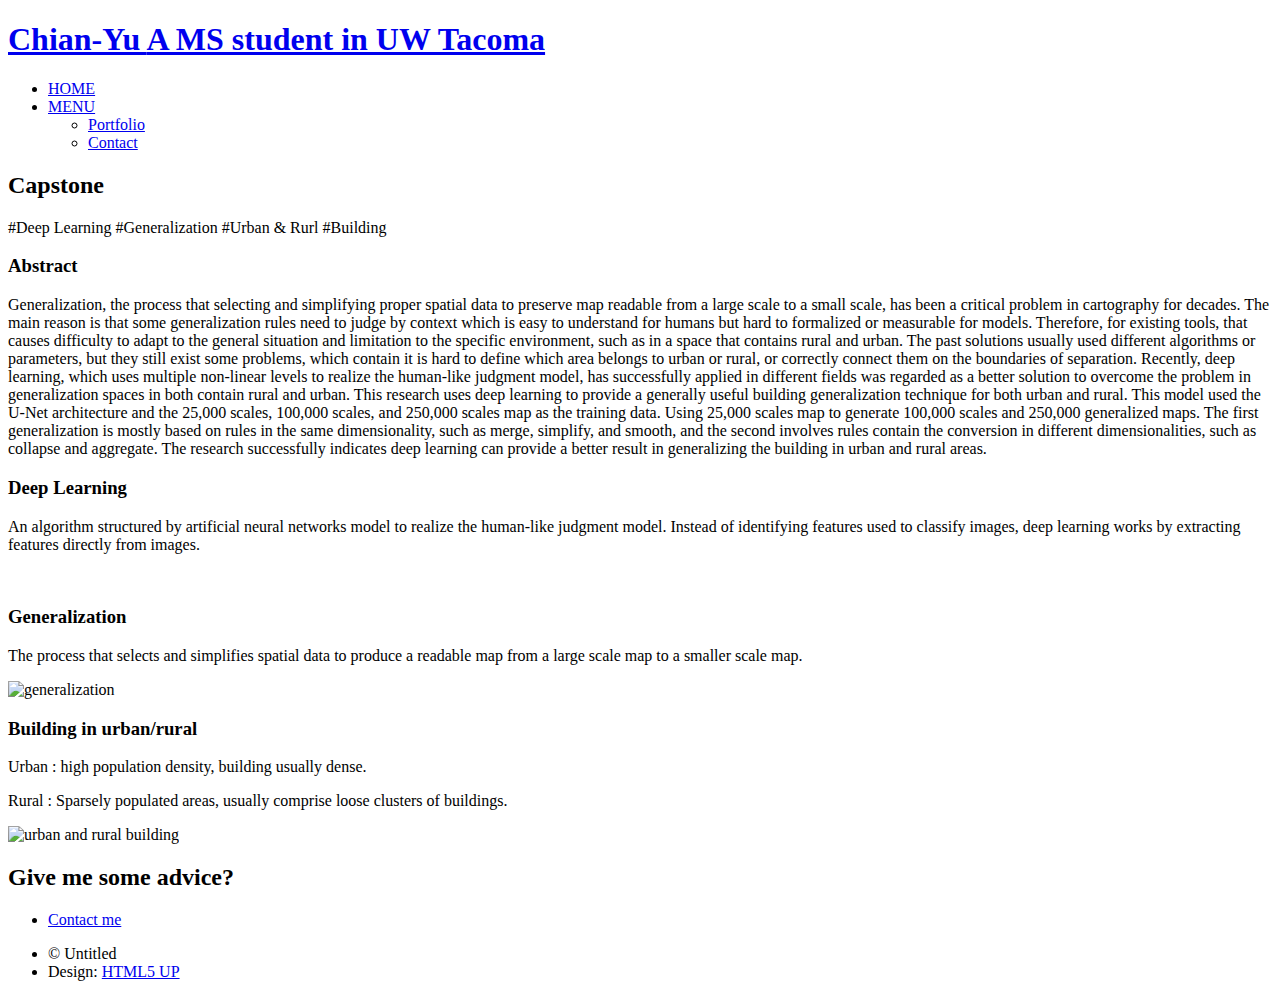
==== capstone.html @ 32a67235 "Add files via upload" ====
<!DOCTYPE HTML>
<!--
	Twenty by HTML5 UP
	html5up.net | @ajlkn
	Free for personal and commercial use under the CCA 3.0 license (html5up.net/license)
-->
<html>
	<head>
		<title>Chian-Yu Portfolio</title>
		<meta charset="utf-8" />
		<meta name="viewport" content="width=device-width, initial-scale=1, user-scalable=no" />
		<link rel="stylesheet" href="assets/css/main.css" />
		<noscript><link rel="stylesheet" href="assets/css/noscript.css" /></noscript>
	</head>
	<body class="index is-preload">
		<div id="page-wrapper">

			<!-- Header -->
			<header id="header">
				<h1 id="logo"><a href="index.html">Chian-Yu <span>A MS student in UW Tacoma</span></a></h1>
				<nav id="nav">
					<ul>
						<li class="current"><a href="index.html">HOME</a></li>
						<li class="submenu">
							<a href="#">MENU</a>
							<ul>
								<li><a href="portfolio.html">Portfolio</a></li>
								<li><a href="contact.html">Contact</a></li>
							</ul>
						</li>
					</ul>
				</nav>
			</header>

			<article id="main">

				<header class="special container">
					<span class="icon solid fa-code-branch"></span>
					<h2><strong>Capstone</strong></h2>
					<p>#Deep Learning #Generalization #Urban & Rurl #Building</p>
				</header>

				<!-- One -->
					<section class="wrapper style4 container">

						<!-- Content -->
							<div class="content">
								<section>
										<h3><strong>Abstract</strong></h3>
									</header>
									<p>Generalization, the process that selecting and simplifying proper spatial data to preserve map readable from a large scale to a small scale, has been a critical problem in cartography for decades. The main reason is that some generalization rules need to judge by context which is easy to understand for humans but hard to formalized or measurable for models. Therefore, for existing tools, that causes difficulty to adapt to the general situation and limitation to the specific environment, such as in a space that contains rural and urban. The past solutions usually used different algorithms or parameters, but they still exist some problems, which contain it is hard to define which area belongs to urban or rural, or correctly connect them on the boundaries of separation. Recently, deep learning, which uses multiple non-linear levels to realize the human-like judgment model, has successfully applied in different fields was regarded as a better solution to overcome the problem in generalization spaces in both contain rural and urban. This research uses deep learning to provide a generally useful building generalization technique for both urban and rural. This model used the U-Net architecture and the 25,000 scales, 100,000 scales, and 250,000 scales map as the training data. Using 25,000 scales map to generate 100,000 scales and 250,000 generalized maps. The first generalization is mostly based on rules in the same dimensionality, such as merge, simplify, and smooth, and the second involves rules contain the conversion in different dimensionalities, such as collapse and aggregate. The research successfully indicates deep learning can provide a better result in generalizing the building in urban and rural areas.</p>
								</section>
							</div>

					</section>

				<!-- Two -->
					<section class="wrapper style1 container special">
						<div class="row">
							<div class="col-4 col-12-narrower">

								<section>
									<header>
										<h3><strong>Deep Learning</strong></h3>
									</header>
									<p>An algorithm structured by artificial neural networks model to realize the human-like judgment model. Instead of identifying features used to classify images, deep learning works by extracting features directly from images.</p>
									<footer>
										<img src="https://upload.wikimedia.org/wikipedia/commons/c/c2/MultiLayerNeuralNetworkBigger_english.png" alt="" width="300px">
									</footer>
								</section>

							</div>
							<div class="col-4 col-12-narrower">

								<section>
									<header>
										<h3><strong>Generalization</strong></h3>
									</header>
									<p>The process that selects and simplifies spatial data to produce a readable map from a large scale map to a smaller scale map.</p>
									<footer>
										<img src="images\Generalization.png" height="200px" alt="generalization">
									</footer>
								</section>

							</div>
							<div class="col-4 col-12-narrower">

								<section>
									<header>
										<h3><strong>Building in urban/rural</strong></h3>
									</header>
									<p>Urban : high population density, building usually dense.</p>
									<p>Rural : Sparsely populated areas, usually comprise loose clusters of buildings.</p>
									<footer>
										<img src="images\building.png" height="150px" alt="urban and rural building">
										</ul>
									</footer>
								</section>

							</div>
						</div>
					</section>

			</article>

				<!-- CTA -->
					<section id="cta">

						<header>
							<h2>Give me some <strong>advice</strong>?</h2>
						</header>
						<footer>
							<ul class="buttons">
								<li><a href="contact.html" class="button">Contact me</a></li>
							</ul>
						</footer>

					</section>

			<!-- Footer -->
				<footer id="footer">

					<ul class="copyright">
						<li>&copy; Untitled</li><li>Design: <a href="http://html5up.net">HTML5 UP</a></li>
					</ul>

				</footer>

		</div>

		<!-- Scripts -->
			<script src="assets/js/jquery.min.js"></script>
			<script src="assets/js/jquery.dropotron.min.js"></script>
			<script src="assets/js/jquery.scrolly.min.js"></script>
			<script src="assets/js/jquery.scrollex.min.js"></script>
			<script src="assets/js/browser.min.js"></script>
			<script src="assets/js/breakpoints.min.js"></script>
			<script src="assets/js/util.js"></script>
			<script src="assets/js/main.js"></script>

	</body>
</html>
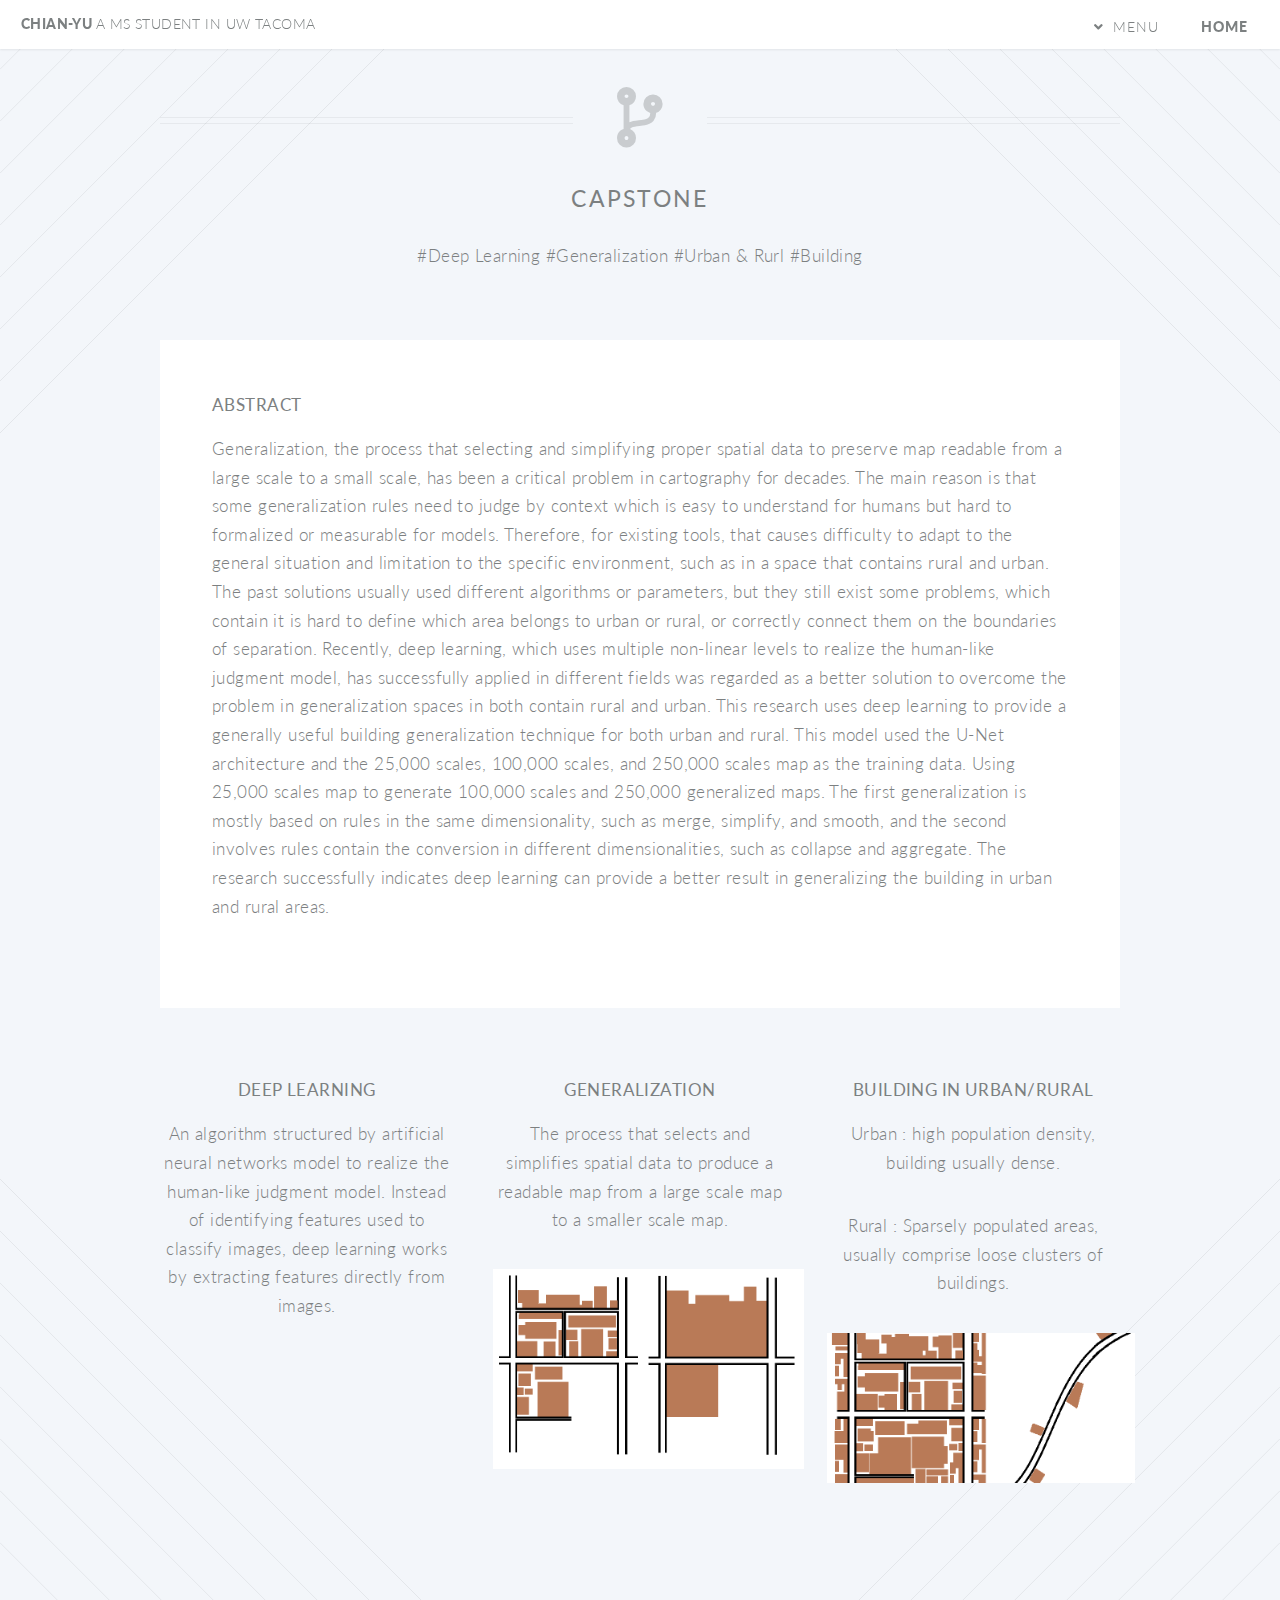
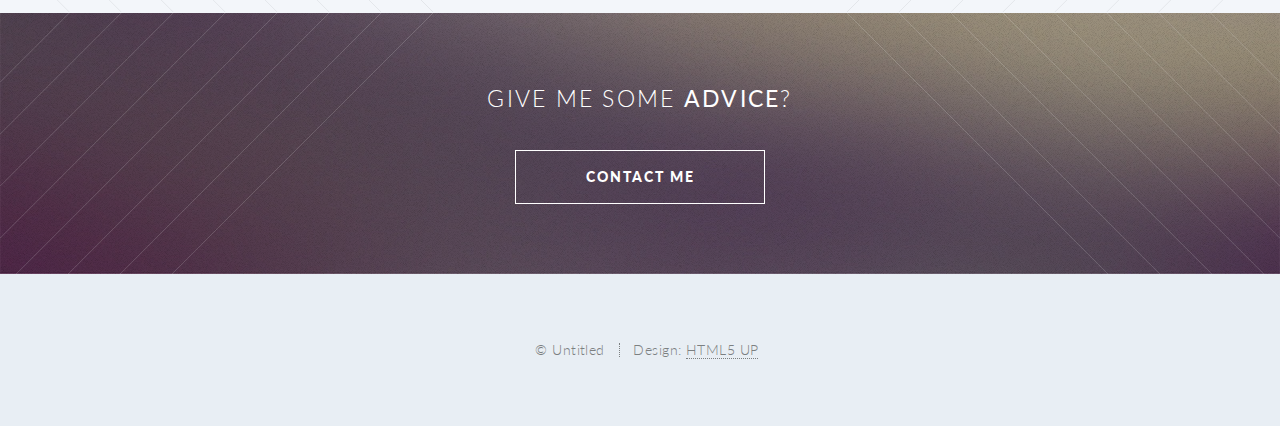
==== commit 6c544812: "UPDATE" ====
--- a/capstone.html
+++ b/capstone.html
@@ -20,7 +20,6 @@
 				<h1 id="logo"><a href="index.html">Chian-Yu <span>A MS student in UW Tacoma</span></a></h1>
 				<nav id="nav">
 					<ul>
-						<li class="current"><a href="index.html">HOME</a></li>
 						<li class="submenu">
 							<a href="#">MENU</a>
 							<ul>
@@ -28,6 +27,7 @@
 								<li><a href="contact.html">Contact</a></li>
 							</ul>
 						</li>
+						<li class="current"><a href="index.html">HOME</a></li>
 					</ul>
 				</nav>
 			</header>
--- a/assets/css/main.css
+++ b/assets/css/main.css
@@ -0,0 +1,3331 @@
+@import url("fontawesome-all.min.css");
+@import url("https://fonts.googleapis.com/css?family=Lato:300,400,900");
+
+/*
+	Twenty by HTML5 UP
+	html5up.net | @ajlkn
+	Free for personal and commercial use under the CCA 3.0 license (html5up.net/license)
+*/
+
+html, body, div, span, applet, object,
+iframe, h1, h2, h3, h4, h5, h6, p, blockquote,
+pre, a, abbr, acronym, address, big, cite,
+code, del, dfn, em, img, ins, kbd, q, s, samp,
+small, strike, strong, sub, sup, tt, var, b,
+u, i, center, dl, dt, dd, ol, ul, li, fieldset,
+form, label, legend, table, caption, tbody,
+tfoot, thead, tr, th, td, article, aside,
+canvas, details, embed, figure, figcaption,
+footer, header, hgroup, menu, nav, output, ruby,
+section, summary, time, mark, audio, video {
+	margin: 0;
+	padding: 0;
+	border: 0;
+	font-size: 100%;
+	font: inherit;
+	vertical-align: baseline;}
+
+article, aside, details, figcaption, figure,
+footer, header, hgroup, menu, nav, section {
+	display: block;}
+
+body {
+	line-height: 1;
+}
+
+ol, ul {
+	list-style: none;
+}
+
+blockquote, q {
+	quotes: none;
+}
+
+	blockquote:before, blockquote:after, q:before, q:after {
+		content: '';
+		content: none;
+	}
+
+table {
+	border-collapse: collapse;
+	border-spacing: 0;
+}
+
+body {
+	-webkit-text-size-adjust: none;
+}
+
+mark {
+	background-color: transparent;
+	color: inherit;
+}
+
+input::-moz-focus-inner {
+	border: 0;
+	padding: 0;
+}
+
+input, select, textarea {
+	-moz-appearance: none;
+	-webkit-appearance: none;
+	-ms-appearance: none;
+	appearance: none;
+}
+
+/* Basic */
+
+	html {
+		box-sizing: border-box;
+	}
+
+	*, *:before, *:after {
+		box-sizing: inherit;
+	}
+
+	body {
+		background: #f3f6fa;
+	}
+
+		body.is-preload *, body.is-preload *:before, body.is-preload *:after {
+			-moz-animation: none !important;
+			-webkit-animation: none !important;
+			-ms-animation: none !important;
+			animation: none !important;
+			-moz-transition: none !important;
+			-webkit-transition: none !important;
+			-ms-transition: none !important;
+			transition: none !important;
+		}
+
+	body, input, select, textarea {
+		color: #7c8081;
+		font-family: 'Lato', sans-serif;
+		font-size: 15pt;
+		font-weight: 300;
+		letter-spacing: 0.025em;
+		line-height: 1.75em;
+	}
+
+	a {
+		-moz-transition: color 0.2s ease-in-out, border-color 0.2s ease-in-out, background-color 0.2s ease-in-out;
+		-webkit-transition: color 0.2s ease-in-out, border-color 0.2s ease-in-out, background-color 0.2s ease-in-out;
+		-ms-transition: color 0.2s ease-in-out, border-color 0.2s ease-in-out, background-color 0.2s ease-in-out;
+		transition: color 0.2s ease-in-out, border-color 0.2s ease-in-out, background-color 0.2s ease-in-out;
+		color: #3fb1a3;
+		text-decoration: none;
+		border-bottom: dotted 1px;
+	}
+
+		a:hover {
+			border-bottom-color: transparent;
+		}
+
+	strong, b {
+		font-weight: 400;
+	}
+
+	p, ul, ol, dl, table, blockquote {
+		margin: 0 0 2em 0;
+	}
+
+	h1, h2, h3, h4, h5, h6 {
+		color: inherit;
+		font-weight: 300;
+		line-height: 1.75em;
+		margin-bottom: 1em;
+		text-transform: uppercase;
+	}
+
+		h1 a, h2 a, h3 a, h4 a, h5 a, h6 a {
+			color: inherit;
+			text-decoration: none;
+			border: 0;
+		}
+
+	h2 {
+		font-size: 1.3em;
+		letter-spacing: 0.1em;
+	}
+
+	h3 {
+		font-size: 1.0em;
+		letter-spacing: 0.025em;
+	}
+
+	sub {
+		font-size: 0.8em;
+		position: relative;
+		top: 0.5em;
+	}
+
+	sup {
+		font-size: 0.8em;
+		position: relative;
+		top: -0.5em;
+	}
+
+	hr {
+		border-top: solid 1px rgba(124, 128, 129, 0.2);
+		border: 0;
+		margin-bottom: 1.5em;
+	}
+
+	blockquote {
+		border-left: solid 0.5em rgba(124, 128, 129, 0.2);
+		font-style: italic;
+		padding: 1em 0 1em 2em;
+	}
+
+/* Container */
+
+	.container {
+		margin: 0 auto;
+		max-width: 100%;
+		width: 1400px;
+	}
+
+		.container.medium {
+			width: 1050px;
+		}
+
+		@media screen and (max-width: 1680px) {
+
+			.container {
+				width: 1200px;
+			}
+
+				.container.medium {
+					width: 900px;
+				}
+
+		}
+
+		@media screen and (max-width: 1280px) {
+
+			.container {
+				width: 960px;
+			}
+
+				.container.medium {
+					width: 735px;
+				}
+
+		}
+
+		@media screen and (max-width: 980px) {
+
+			.container {
+				width: 95%;
+			}
+
+				.container.medium {
+					width: 71.25%;
+				}
+
+		}
+
+		@media screen and (max-width: 840px) {
+
+			.container {
+				width: 95%;
+			}
+
+				.container.medium {
+					width: 95%;
+				}
+
+		}
+
+		@media screen and (max-width: 736px) {
+
+			.container {
+				width: 100%;
+			}
+
+				.container.medium {
+					width: 100%;
+				}
+
+		}
+
+/* Row */
+
+	.row {
+		display: flex;
+		flex-wrap: wrap;
+		box-sizing: border-box;
+		align-items: stretch;
+	}
+
+		.row > * {
+			box-sizing: border-box;
+		}
+
+		.row.gtr-uniform > * > :last-child {
+			margin-bottom: 0;
+		}
+
+		.row.aln-left {
+			justify-content: flex-start;
+		}
+
+		.row.aln-center {
+			justify-content: center;
+		}
+
+		.row.aln-right {
+			justify-content: flex-end;
+		}
+
+		.row.aln-top {
+			align-items: flex-start;
+		}
+
+		.row.aln-middle {
+			align-items: center;
+		}
+
+		.row.aln-bottom {
+			align-items: flex-end;
+		}
+
+		.row > .imp {
+			order: -1;
+		}
+
+		.row > .col-1 {
+			width: 8.33333%;
+		}
+
+		.row > .off-1 {
+			margin-left: 8.33333%;
+		}
+
+		.row > .col-2 {
+			width: 16.66667%;
+		}
+
+		.row > .off-2 {
+			margin-left: 16.66667%;
+		}
+
+		.row > .col-3 {
+			width: 25%;
+		}
+
+		.row > .off-3 {
+			margin-left: 25%;
+		}
+
+		.row > .col-4 {
+			width: 33.33333%;
+		}
+
+		.row > .off-4 {
+			margin-left: 33.33333%;
+		}
+
+		.row > .col-5 {
+			width: 41.66667%;
+		}
+
+		.row > .off-5 {
+			margin-left: 41.66667%;
+		}
+
+		.row > .col-6 {
+			width: 50%;
+		}
+
+		.row > .off-6 {
+			margin-left: 50%;
+		}
+
+		.row > .col-7 {
+			width: 58.33333%;
+		}
+
+		.row > .off-7 {
+			margin-left: 58.33333%;
+		}
+
+		.row > .col-8 {
+			width: 66.66667%;
+		}
+
+		.row > .off-8 {
+			margin-left: 66.66667%;
+		}
+
+		.row > .col-9 {
+			width: 75%;
+		}
+
+		.row > .off-9 {
+			margin-left: 75%;
+		}
+
+		.row > .col-10 {
+			width: 83.33333%;
+		}
+
+		.row > .off-10 {
+			margin-left: 83.33333%;
+		}
+
+		.row > .col-11 {
+			width: 91.66667%;
+		}
+
+		.row > .off-11 {
+			margin-left: 91.66667%;
+		}
+
+		.row > .col-12 {
+			width: 100%;
+		}
+
+		.row > .off-12 {
+			margin-left: 100%;
+		}
+
+		.row.gtr-0 {
+			margin-top: 0px;
+			margin-left: 0px;
+		}
+
+			.row.gtr-0 > * {
+				padding: 0px 0 0 0px;
+			}
+
+			.row.gtr-0.gtr-uniform {
+				margin-top: 0px;
+			}
+
+				.row.gtr-0.gtr-uniform > * {
+					padding-top: 0px;
+				}
+
+		.row.gtr-25 {
+			margin-top: -12.5px;
+			margin-left: -12.5px;
+		}
+
+			.row.gtr-25 > * {
+				padding: 12.5px 0 0 12.5px;
+			}
+
+			.row.gtr-25.gtr-uniform {
+				margin-top: -12.5px;
+			}
+
+				.row.gtr-25.gtr-uniform > * {
+					padding-top: 12.5px;
+				}
+
+		.row.gtr-50 {
+			margin-top: -25px;
+			margin-left: -25px;
+		}
+
+			.row.gtr-50 > * {
+				padding: 25px 0 0 25px;
+			}
+
+			.row.gtr-50.gtr-uniform {
+				margin-top: -25px;
+			}
+
+				.row.gtr-50.gtr-uniform > * {
+					padding-top: 25px;
+				}
+
+		.row {
+			margin-top: -50px;
+			margin-left: -50px;
+		}
+
+			.row > * {
+				padding: 50px 0 0 50px;
+			}
+
+			.row.gtr-uniform {
+				margin-top: -50px;
+			}
+
+				.row.gtr-uniform > * {
+					padding-top: 50px;
+				}
+
+		.row.gtr-150 {
+			margin-top: -75px;
+			margin-left: -75px;
+		}
+
+			.row.gtr-150 > * {
+				padding: 75px 0 0 75px;
+			}
+
+			.row.gtr-150.gtr-uniform {
+				margin-top: -75px;
+			}
+
+				.row.gtr-150.gtr-uniform > * {
+					padding-top: 75px;
+				}
+
+		.row.gtr-200 {
+			margin-top: -100px;
+			margin-left: -100px;
+		}
+
+			.row.gtr-200 > * {
+				padding: 100px 0 0 100px;
+			}
+
+			.row.gtr-200.gtr-uniform {
+				margin-top: -100px;
+			}
+
+				.row.gtr-200.gtr-uniform > * {
+					padding-top: 100px;
+				}
+
+		@media screen and (max-width: 1680px) {
+
+			.row {
+				display: flex;
+				flex-wrap: wrap;
+				box-sizing: border-box;
+				align-items: stretch;
+			}
+
+				.row > * {
+					box-sizing: border-box;
+				}
+
+				.row.gtr-uniform > * > :last-child {
+					margin-bottom: 0;
+				}
+
+				.row.aln-left {
+					justify-content: flex-start;
+				}
+
+				.row.aln-center {
+					justify-content: center;
+				}
+
+				.row.aln-right {
+					justify-content: flex-end;
+				}
+
+				.row.aln-top {
+					align-items: flex-start;
+				}
+
+				.row.aln-middle {
+					align-items: center;
+				}
+
+				.row.aln-bottom {
+					align-items: flex-end;
+				}
+
+				.row > .imp-wide {
+					order: -1;
+				}
+
+				.row > .col-1-wide {
+					width: 8.33333%;
+				}
+
+				.row > .off-1-wide {
+					margin-left: 8.33333%;
+				}
+
+				.row > .col-2-wide {
+					width: 16.66667%;
+				}
+
+				.row > .off-2-wide {
+					margin-left: 16.66667%;
+				}
+
+				.row > .col-3-wide {
+					width: 25%;
+				}
+
+				.row > .off-3-wide {
+					margin-left: 25%;
+				}
+
+				.row > .col-4-wide {
+					width: 33.33333%;
+				}
+
+				.row > .off-4-wide {
+					margin-left: 33.33333%;
+				}
+
+				.row > .col-5-wide {
+					width: 41.66667%;
+				}
+
+				.row > .off-5-wide {
+					margin-left: 41.66667%;
+				}
+
+				.row > .col-6-wide {
+					width: 50%;
+				}
+
+				.row > .off-6-wide {
+					margin-left: 50%;
+				}
+
+				.row > .col-7-wide {
+					width: 58.33333%;
+				}
+
+				.row > .off-7-wide {
+					margin-left: 58.33333%;
+				}
+
+				.row > .col-8-wide {
+					width: 66.66667%;
+				}
+
+				.row > .off-8-wide {
+					margin-left: 66.66667%;
+				}
+
+				.row > .col-9-wide {
+					width: 75%;
+				}
+
+				.row > .off-9-wide {
+					margin-left: 75%;
+				}
+
+				.row > .col-10-wide {
+					width: 83.33333%;
+				}
+
+				.row > .off-10-wide {
+					margin-left: 83.33333%;
+				}
+
+				.row > .col-11-wide {
+					width: 91.66667%;
+				}
+
+				.row > .off-11-wide {
+					margin-left: 91.66667%;
+				}
+
+				.row > .col-12-wide {
+					width: 100%;
+				}
+
+				.row > .off-12-wide {
+					margin-left: 100%;
+				}
+
+				.row.gtr-0 {
+					margin-top: 0px;
+					margin-left: 0px;
+				}
+
+					.row.gtr-0 > * {
+						padding: 0px 0 0 0px;
+					}
+
+					.row.gtr-0.gtr-uniform {
+						margin-top: 0px;
+					}
+
+						.row.gtr-0.gtr-uniform > * {
+							padding-top: 0px;
+						}
+
+				.row.gtr-25 {
+					margin-top: -10px;
+					margin-left: -10px;
+				}
+
+					.row.gtr-25 > * {
+						padding: 10px 0 0 10px;
+					}
+
+					.row.gtr-25.gtr-uniform {
+						margin-top: -10px;
+					}
+
+						.row.gtr-25.gtr-uniform > * {
+							padding-top: 10px;
+						}
+
+				.row.gtr-50 {
+					margin-top: -20px;
+					margin-left: -20px;
+				}
+
+					.row.gtr-50 > * {
+						padding: 20px 0 0 20px;
+					}
+
+					.row.gtr-50.gtr-uniform {
+						margin-top: -20px;
+					}
+
+						.row.gtr-50.gtr-uniform > * {
+							padding-top: 20px;
+						}
+
+				.row {
+					margin-top: -40px;
+					margin-left: -40px;
+				}
+
+					.row > * {
+						padding: 40px 0 0 40px;
+					}
+
+					.row.gtr-uniform {
+						margin-top: -40px;
+					}
+
+						.row.gtr-uniform > * {
+							padding-top: 40px;
+						}
+
+				.row.gtr-150 {
+					margin-top: -60px;
+					margin-left: -60px;
+				}
+
+					.row.gtr-150 > * {
+						padding: 60px 0 0 60px;
+					}
+
+					.row.gtr-150.gtr-uniform {
+						margin-top: -60px;
+					}
+
+						.row.gtr-150.gtr-uniform > * {
+							padding-top: 60px;
+						}
+
+				.row.gtr-200 {
+					margin-top: -80px;
+					margin-left: -80px;
+				}
+
+					.row.gtr-200 > * {
+						padding: 80px 0 0 80px;
+					}
+
+					.row.gtr-200.gtr-uniform {
+						margin-top: -80px;
+					}
+
+						.row.gtr-200.gtr-uniform > * {
+							padding-top: 80px;
+						}
+
+		}
+
+		@media screen and (max-width: 1280px) {
+
+			.row {
+				display: flex;
+				flex-wrap: wrap;
+				box-sizing: border-box;
+				align-items: stretch;
+			}
+
+				.row > * {
+					box-sizing: border-box;
+				}
+
+				.row.gtr-uniform > * > :last-child {
+					margin-bottom: 0;
+				}
+
+				.row.aln-left {
+					justify-content: flex-start;
+				}
+
+				.row.aln-center {
+					justify-content: center;
+				}
+
+				.row.aln-right {
+					justify-content: flex-end;
+				}
+
+				.row.aln-top {
+					align-items: flex-start;
+				}
+
+				.row.aln-middle {
+					align-items: center;
+				}
+
+				.row.aln-bottom {
+					align-items: flex-end;
+				}
+
+				.row > .imp-normal {
+					order: -1;
+				}
+
+				.row > .col-1-normal {
+					width: 8.33333%;
+				}
+
+				.row > .off-1-normal {
+					margin-left: 8.33333%;
+				}
+
+				.row > .col-2-normal {
+					width: 16.66667%;
+				}
+
+				.row > .off-2-normal {
+					margin-left: 16.66667%;
+				}
+
+				.row > .col-3-normal {
+					width: 25%;
+				}
+
+				.row > .off-3-normal {
+					margin-left: 25%;
+				}
+
+				.row > .col-4-normal {
+					width: 33.33333%;
+				}
+
+				.row > .off-4-normal {
+					margin-left: 33.33333%;
+				}
+
+				.row > .col-5-normal {
+					width: 41.66667%;
+				}
+
+				.row > .off-5-normal {
+					margin-left: 41.66667%;
+				}
+
+				.row > .col-6-normal {
+					width: 50%;
+				}
+
+				.row > .off-6-normal {
+					margin-left: 50%;
+				}
+
+				.row > .col-7-normal {
+					width: 58.33333%;
+				}
+
+				.row > .off-7-normal {
+					margin-left: 58.33333%;
+				}
+
+				.row > .col-8-normal {
+					width: 66.66667%;
+				}
+
+				.row > .off-8-normal {
+					margin-left: 66.66667%;
+				}
+
+				.row > .col-9-normal {
+					width: 75%;
+				}
+
+				.row > .off-9-normal {
+					margin-left: 75%;
+				}
+
+				.row > .col-10-normal {
+					width: 83.33333%;
+				}
+
+				.row > .off-10-normal {
+					margin-left: 83.33333%;
+				}
+
+				.row > .col-11-normal {
+					width: 91.66667%;
+				}
+
+				.row > .off-11-normal {
+					margin-left: 91.66667%;
+				}
+
+				.row > .col-12-normal {
+					width: 100%;
+				}
+
+				.row > .off-12-normal {
+					margin-left: 100%;
+				}
+
+				.row.gtr-0 {
+					margin-top: 0px;
+					margin-left: 0px;
+				}
+
+					.row.gtr-0 > * {
+						padding: 0px 0 0 0px;
+					}
+
+					.row.gtr-0.gtr-uniform {
+						margin-top: 0px;
+					}
+
+						.row.gtr-0.gtr-uniform > * {
+							padding-top: 0px;
+						}
+
+				.row.gtr-25 {
+					margin-top: -10px;
+					margin-left: -10px;
+				}
+
+					.row.gtr-25 > * {
+						padding: 10px 0 0 10px;
+					}
+
+					.row.gtr-25.gtr-uniform {
+						margin-top: -10px;
+					}
+
+						.row.gtr-25.gtr-uniform > * {
+							padding-top: 10px;
+						}
+
+				.row.gtr-50 {
+					margin-top: -20px;
+					margin-left: -20px;
+				}
+
+					.row.gtr-50 > * {
+						padding: 20px 0 0 20px;
+					}
+
+					.row.gtr-50.gtr-uniform {
+						margin-top: -20px;
+					}
+
+						.row.gtr-50.gtr-uniform > * {
+							padding-top: 20px;
+						}
+
+				.row {
+					margin-top: -40px;
+					margin-left: -40px;
+				}
+
+					.row > * {
+						padding: 40px 0 0 40px;
+					}
+
+					.row.gtr-uniform {
+						margin-top: -40px;
+					}
+
+						.row.gtr-uniform > * {
+							padding-top: 40px;
+						}
+
+				.row.gtr-150 {
+					margin-top: -60px;
+					margin-left: -60px;
+				}
+
+					.row.gtr-150 > * {
+						padding: 60px 0 0 60px;
+					}
+
+					.row.gtr-150.gtr-uniform {
+						margin-top: -60px;
+					}
+
+						.row.gtr-150.gtr-uniform > * {
+							padding-top: 60px;
+						}
+
+				.row.gtr-200 {
+					margin-top: -80px;
+					margin-left: -80px;
+				}
+
+					.row.gtr-200 > * {
+						padding: 80px 0 0 80px;
+					}
+
+					.row.gtr-200.gtr-uniform {
+						margin-top: -80px;
+					}
+
+						.row.gtr-200.gtr-uniform > * {
+							padding-top: 80px;
+						}
+
+		}
+
+		@media screen and (max-width: 980px) {
+
+			.row {
+				display: flex;
+				flex-wrap: wrap;
+				box-sizing: border-box;
+				align-items: stretch;
+			}
+
+				.row > * {
+					box-sizing: border-box;
+				}
+
+				.row.gtr-uniform > * > :last-child {
+					margin-bottom: 0;
+				}
+
+				.row.aln-left {
+					justify-content: flex-start;
+				}
+
+				.row.aln-center {
+					justify-content: center;
+				}
+
+				.row.aln-right {
+					justify-content: flex-end;
+				}
+
+				.row.aln-top {
+					align-items: flex-start;
+				}
+
+				.row.aln-middle {
+					align-items: center;
+				}
+
+				.row.aln-bottom {
+					align-items: flex-end;
+				}
+
+				.row > .imp-narrow {
+					order: -1;
+				}
+
+				.row > .col-1-narrow {
+					width: 8.33333%;
+				}
+
+				.row > .off-1-narrow {
+					margin-left: 8.33333%;
+				}
+
+				.row > .col-2-narrow {
+					width: 16.66667%;
+				}
+
+				.row > .off-2-narrow {
+					margin-left: 16.66667%;
+				}
+
+				.row > .col-3-narrow {
+					width: 25%;
+				}
+
+				.row > .off-3-narrow {
+					margin-left: 25%;
+				}
+
+				.row > .col-4-narrow {
+					width: 33.33333%;
+				}
+
+				.row > .off-4-narrow {
+					margin-left: 33.33333%;
+				}
+
+				.row > .col-5-narrow {
+					width: 41.66667%;
+				}
+
+				.row > .off-5-narrow {
+					margin-left: 41.66667%;
+				}
+
+				.row > .col-6-narrow {
+					width: 50%;
+				}
+
+				.row > .off-6-narrow {
+					margin-left: 50%;
+				}
+
+				.row > .col-7-narrow {
+					width: 58.33333%;
+				}
+
+				.row > .off-7-narrow {
+					margin-left: 58.33333%;
+				}
+
+				.row > .col-8-narrow {
+					width: 66.66667%;
+				}
+
+				.row > .off-8-narrow {
+					margin-left: 66.66667%;
+				}
+
+				.row > .col-9-narrow {
+					width: 75%;
+				}
+
+				.row > .off-9-narrow {
+					margin-left: 75%;
+				}
+
+				.row > .col-10-narrow {
+					width: 83.33333%;
+				}
+
+				.row > .off-10-narrow {
+					margin-left: 83.33333%;
+				}
+
+				.row > .col-11-narrow {
+					width: 91.66667%;
+				}
+
+				.row > .off-11-narrow {
+					margin-left: 91.66667%;
+				}
+
+				.row > .col-12-narrow {
+					width: 100%;
+				}
+
+				.row > .off-12-narrow {
+					margin-left: 100%;
+				}
+
+				.row.gtr-0 {
+					margin-top: 0px;
+					margin-left: 0px;
+				}
+
+					.row.gtr-0 > * {
+						padding: 0px 0 0 0px;
+					}
+
+					.row.gtr-0.gtr-uniform {
+						margin-top: 0px;
+					}
+
+						.row.gtr-0.gtr-uniform > * {
+							padding-top: 0px;
+						}
+
+				.row.gtr-25 {
+					margin-top: -7.5px;
+					margin-left: -7.5px;
+				}
+
+					.row.gtr-25 > * {
+						padding: 7.5px 0 0 7.5px;
+					}
+
+					.row.gtr-25.gtr-uniform {
+						margin-top: -7.5px;
+					}
+
+						.row.gtr-25.gtr-uniform > * {
+							padding-top: 7.5px;
+						}
+
+				.row.gtr-50 {
+					margin-top: -15px;
+					margin-left: -15px;
+				}
+
+					.row.gtr-50 > * {
+						padding: 15px 0 0 15px;
+					}
+
+					.row.gtr-50.gtr-uniform {
+						margin-top: -15px;
+					}
+
+						.row.gtr-50.gtr-uniform > * {
+							padding-top: 15px;
+						}
+
+				.row {
+					margin-top: -30px;
+					margin-left: -30px;
+				}
+
+					.row > * {
+						padding: 30px 0 0 30px;
+					}
+
+					.row.gtr-uniform {
+						margin-top: -30px;
+					}
+
+						.row.gtr-uniform > * {
+							padding-top: 30px;
+						}
+
+				.row.gtr-150 {
+					margin-top: -45px;
+					margin-left: -45px;
+				}
+
+					.row.gtr-150 > * {
+						padding: 45px 0 0 45px;
+					}
+
+					.row.gtr-150.gtr-uniform {
+						margin-top: -45px;
+					}
+
+						.row.gtr-150.gtr-uniform > * {
+							padding-top: 45px;
+						}
+
+				.row.gtr-200 {
+					margin-top: -60px;
+					margin-left: -60px;
+				}
+
+					.row.gtr-200 > * {
+						padding: 60px 0 0 60px;
+					}
+
+					.row.gtr-200.gtr-uniform {
+						margin-top: -60px;
+					}
+
+						.row.gtr-200.gtr-uniform > * {
+							padding-top: 60px;
+						}
+
+		}
+
+		@media screen and (max-width: 840px) {
+
+			.row {
+				display: flex;
+				flex-wrap: wrap;
+				box-sizing: border-box;
+				align-items: stretch;
+			}
+
+				.row > * {
+					box-sizing: border-box;
+				}
+
+				.row.gtr-uniform > * > :last-child {
+					margin-bottom: 0;
+				}
+
+				.row.aln-left {
+					justify-content: flex-start;
+				}
+
+				.row.aln-center {
+					justify-content: center;
+				}
+
+				.row.aln-right {
+					justify-content: flex-end;
+				}
+
+				.row.aln-top {
+					align-items: flex-start;
+				}
+
+				.row.aln-middle {
+					align-items: center;
+				}
+
+				.row.aln-bottom {
+					align-items: flex-end;
+				}
+
+				.row > .imp-narrower {
+					order: -1;
+				}
+
+				.row > .col-1-narrower {
+					width: 8.33333%;
+				}
+
+				.row > .off-1-narrower {
+					margin-left: 8.33333%;
+				}
+
+				.row > .col-2-narrower {
+					width: 16.66667%;
+				}
+
+				.row > .off-2-narrower {
+					margin-left: 16.66667%;
+				}
+
+				.row > .col-3-narrower {
+					width: 25%;
+				}
+
+				.row > .off-3-narrower {
+					margin-left: 25%;
+				}
+
+				.row > .col-4-narrower {
+					width: 33.33333%;
+				}
+
+				.row > .off-4-narrower {
+					margin-left: 33.33333%;
+				}
+
+				.row > .col-5-narrower {
+					width: 41.66667%;
+				}
+
+				.row > .off-5-narrower {
+					margin-left: 41.66667%;
+				}
+
+				.row > .col-6-narrower {
+					width: 50%;
+				}
+
+				.row > .off-6-narrower {
+					margin-left: 50%;
+				}
+
+				.row > .col-7-narrower {
+					width: 58.33333%;
+				}
+
+				.row > .off-7-narrower {
+					margin-left: 58.33333%;
+				}
+
+				.row > .col-8-narrower {
+					width: 66.66667%;
+				}
+
+				.row > .off-8-narrower {
+					margin-left: 66.66667%;
+				}
+
+				.row > .col-9-narrower {
+					width: 75%;
+				}
+
+				.row > .off-9-narrower {
+					margin-left: 75%;
+				}
+
+				.row > .col-10-narrower {
+					width: 83.33333%;
+				}
+
+				.row > .off-10-narrower {
+					margin-left: 83.33333%;
+				}
+
+				.row > .col-11-narrower {
+					width: 91.66667%;
+				}
+
+				.row > .off-11-narrower {
+					margin-left: 91.66667%;
+				}
+
+				.row > .col-12-narrower {
+					width: 100%;
+				}
+
+				.row > .off-12-narrower {
+					margin-left: 100%;
+				}
+
+				.row.gtr-0 {
+					margin-top: 0px;
+					margin-left: 0px;
+				}
+
+					.row.gtr-0 > * {
+						padding: 0px 0 0 0px;
+					}
+
+					.row.gtr-0.gtr-uniform {
+						margin-top: 0px;
+					}
+
+						.row.gtr-0.gtr-uniform > * {
+							padding-top: 0px;
+						}
+
+				.row.gtr-25 {
+					margin-top: -7.5px;
+					margin-left: -7.5px;
+				}
+
+					.row.gtr-25 > * {
+						padding: 7.5px 0 0 7.5px;
+					}
+
+					.row.gtr-25.gtr-uniform {
+						margin-top: -7.5px;
+					}
+
+						.row.gtr-25.gtr-uniform > * {
+							padding-top: 7.5px;
+						}
+
+				.row.gtr-50 {
+					margin-top: -15px;
+					margin-left: -15px;
+				}
+
+					.row.gtr-50 > * {
+						padding: 15px 0 0 15px;
+					}
+
+					.row.gtr-50.gtr-uniform {
+						margin-top: -15px;
+					}
+
+						.row.gtr-50.gtr-uniform > * {
+							padding-top: 15px;
+						}
+
+				.row {
+					margin-top: -30px;
+					margin-left: -30px;
+				}
+
+					.row > * {
+						padding: 30px 0 0 30px;
+					}
+
+					.row.gtr-uniform {
+						margin-top: -30px;
+					}
+
+						.row.gtr-uniform > * {
+							padding-top: 30px;
+						}
+
+				.row.gtr-150 {
+					margin-top: -45px;
+					margin-left: -45px;
+				}
+
+					.row.gtr-150 > * {
+						padding: 45px 0 0 45px;
+					}
+
+					.row.gtr-150.gtr-uniform {
+						margin-top: -45px;
+					}
+
+						.row.gtr-150.gtr-uniform > * {
+							padding-top: 45px;
+						}
+
+				.row.gtr-200 {
+					margin-top: -60px;
+					margin-left: -60px;
+				}
+
+					.row.gtr-200 > * {
+						padding: 60px 0 0 60px;
+					}
+
+					.row.gtr-200.gtr-uniform {
+						margin-top: -60px;
+					}
+
+						.row.gtr-200.gtr-uniform > * {
+							padding-top: 60px;
+						}
+
+		}
+
+		@media screen and (max-width: 736px) {
+
+			.row {
+				display: flex;
+				flex-wrap: wrap;
+				box-sizing: border-box;
+				align-items: stretch;
+			}
+
+				.row > * {
+					box-sizing: border-box;
+				}
+
+				.row.gtr-uniform > * > :last-child {
+					margin-bottom: 0;
+				}
+
+				.row.aln-left {
+					justify-content: flex-start;
+				}
+
+				.row.aln-center {
+					justify-content: center;
+				}
+
+				.row.aln-right {
+					justify-content: flex-end;
+				}
+
+				.row.aln-top {
+					align-items: flex-start;
+				}
+
+				.row.aln-middle {
+					align-items: center;
+				}
+
+				.row.aln-bottom {
+					align-items: flex-end;
+				}
+
+				.row > .imp-mobile {
+					order: -1;
+				}
+
+				.row > .col-1-mobile {
+					width: 8.33333%;
+				}
+
+				.row > .off-1-mobile {
+					margin-left: 8.33333%;
+				}
+
+				.row > .col-2-mobile {
+					width: 16.66667%;
+				}
+
+				.row > .off-2-mobile {
+					margin-left: 16.66667%;
+				}
+
+				.row > .col-3-mobile {
+					width: 25%;
+				}
+
+				.row > .off-3-mobile {
+					margin-left: 25%;
+				}
+
+				.row > .col-4-mobile {
+					width: 33.33333%;
+				}
+
+				.row > .off-4-mobile {
+					margin-left: 33.33333%;
+				}
+
+				.row > .col-5-mobile {
+					width: 41.66667%;
+				}
+
+				.row > .off-5-mobile {
+					margin-left: 41.66667%;
+				}
+
+				.row > .col-6-mobile {
+					width: 50%;
+				}
+
+				.row > .off-6-mobile {
+					margin-left: 50%;
+				}
+
+				.row > .col-7-mobile {
+					width: 58.33333%;
+				}
+
+				.row > .off-7-mobile {
+					margin-left: 58.33333%;
+				}
+
+				.row > .col-8-mobile {
+					width: 66.66667%;
+				}
+
+				.row > .off-8-mobile {
+					margin-left: 66.66667%;
+				}
+
+				.row > .col-9-mobile {
+					width: 75%;
+				}
+
+				.row > .off-9-mobile {
+					margin-left: 75%;
+				}
+
+				.row > .col-10-mobile {
+					width: 83.33333%;
+				}
+
+				.row > .off-10-mobile {
+					margin-left: 83.33333%;
+				}
+
+				.row > .col-11-mobile {
+					width: 91.66667%;
+				}
+
+				.row > .off-11-mobile {
+					margin-left: 91.66667%;
+				}
+
+				.row > .col-12-mobile {
+					width: 100%;
+				}
+
+				.row > .off-12-mobile {
+					margin-left: 100%;
+				}
+
+				.row.gtr-0 {
+					margin-top: 0px;
+					margin-left: 0px;
+				}
+
+					.row.gtr-0 > * {
+						padding: 0px 0 0 0px;
+					}
+
+					.row.gtr-0.gtr-uniform {
+						margin-top: 0px;
+					}
+
+						.row.gtr-0.gtr-uniform > * {
+							padding-top: 0px;
+						}
+
+				.row.gtr-25 {
+					margin-top: -7.5px;
+					margin-left: -7.5px;
+				}
+
+					.row.gtr-25 > * {
+						padding: 7.5px 0 0 7.5px;
+					}
+
+					.row.gtr-25.gtr-uniform {
+						margin-top: -7.5px;
+					}
+
+						.row.gtr-25.gtr-uniform > * {
+							padding-top: 7.5px;
+						}
+
+				.row.gtr-50 {
+					margin-top: -15px;
+					margin-left: -15px;
+				}
+
+					.row.gtr-50 > * {
+						padding: 15px 0 0 15px;
+					}
+
+					.row.gtr-50.gtr-uniform {
+						margin-top: -15px;
+					}
+
+						.row.gtr-50.gtr-uniform > * {
+							padding-top: 15px;
+						}
+
+				.row {
+					margin-top: -30px;
+					margin-left: -30px;
+				}
+
+					.row > * {
+						padding: 30px 0 0 30px;
+					}
+
+					.row.gtr-uniform {
+						margin-top: -30px;
+					}
+
+						.row.gtr-uniform > * {
+							padding-top: 30px;
+						}
+
+				.row.gtr-150 {
+					margin-top: -45px;
+					margin-left: -45px;
+				}
+
+					.row.gtr-150 > * {
+						padding: 45px 0 0 45px;
+					}
+
+					.row.gtr-150.gtr-uniform {
+						margin-top: -45px;
+					}
+
+						.row.gtr-150.gtr-uniform > * {
+							padding-top: 45px;
+						}
+
+				.row.gtr-200 {
+					margin-top: -60px;
+					margin-left: -60px;
+				}
+
+					.row.gtr-200 > * {
+						padding: 60px 0 0 60px;
+					}
+
+					.row.gtr-200.gtr-uniform {
+						margin-top: -60px;
+					}
+
+						.row.gtr-200.gtr-uniform > * {
+							padding-top: 60px;
+						}
+
+		}
+
+/* Section/Article */
+
+	section.special, article.special {
+		text-align: center;
+	}
+
+	header.major {
+		padding-bottom: 2em;
+	}
+
+	header.special {
+		margin-bottom: 5em;
+		padding-top: 7em;
+		position: relative;
+		text-align: center;
+	}
+
+		header.special:before, header.special:after {
+			border-bottom: solid 1.5px;
+			border-top: solid 1.5px;
+			content: '';
+			height: 7px;
+			opacity: 0.1;
+			position: absolute;
+			top: 1.75em;
+			width: 43%;
+		}
+
+		header.special:before {
+			left: 0;
+		}
+
+		header.special:after {
+			right: 0;
+		}
+
+		header.special h2 {
+			margin-bottom: 0;
+		}
+
+		header.special h2 + p {
+			margin-bottom: 0;
+			padding-top: 1.5em;
+		}
+
+		header.special .icon {
+			cursor: default;
+			height: 7em;
+			left: 0;
+			position: absolute;
+			text-align: center;
+			top: 1em;
+			width: 100%;
+		}
+
+			header.special .icon:before {
+				font-size: 3.5em;
+				opacity: 0.35;
+			}
+
+	footer > :last-child {
+		margin-bottom: 0;
+	}
+
+	footer.major {
+		padding-top: 3em;
+	}
+
+/* Form */
+
+	input[type="text"],
+	input[type="password"],
+	input[type="email"],
+	textarea {
+		-moz-transition: background-color 0.2s ease-in-out, border-color 0.2s ease-in-out;
+		-webkit-transition: background-color 0.2s ease-in-out, border-color 0.2s ease-in-out;
+		-ms-transition: background-color 0.2s ease-in-out, border-color 0.2s ease-in-out;
+		transition: background-color 0.2s ease-in-out, border-color 0.2s ease-in-out;
+		-moz-appearance: none;
+		-webkit-appearance: none;
+		-ms-appearance: none;
+		appearance: none;
+		background: none;
+		border: solid 1px rgba(124, 128, 129, 0.2);
+		border-radius: 0;
+		color: inherit;
+		display: block;
+		padding: 0.75em;
+		text-decoration: none;
+		width: 100%;
+		outline: 0;
+	}
+
+		input[type="text"]:focus,
+		input[type="password"]:focus,
+		input[type="email"]:focus,
+		textarea:focus {
+			border-color: #83d3c9;
+		}
+
+	input[type="text"],
+	input[type="password"],
+	input[type="email"] {
+		line-height: 1em;
+	}
+
+	::-webkit-input-placeholder {
+		color: inherit;
+		opacity: 0.5;
+		position: relative;
+		top: 3px;
+	}
+
+	:-moz-placeholder {
+		color: inherit;
+		opacity: 0.5;
+	}
+
+	::-moz-placeholder {
+		color: inherit;
+		opacity: 0.5;
+	}
+
+	:-ms-input-placeholder {
+		color: inherit;
+		opacity: 0.5;
+	}
+
+/* Image */
+
+	.image {
+		border: 0;
+		position: relative;
+	}
+
+		.image:before {
+			background: url("images/overlay.png");
+			content: '';
+			height: 100%;
+			left: 0;
+			position: absolute;
+			top: 0;
+			width: 100%;
+		}
+
+		.image.fit {
+			display: block;
+		}
+
+			.image.fit img {
+				display: block;
+				width: 100%;
+			}
+
+		.image.featured {
+			display: block;
+			margin: 0 0 2em 0;
+		}
+
+			.image.featured img {
+				display: block;
+				width: 100%;
+			}
+
+/* Icon */
+
+	.icon {
+		text-decoration: none;
+		position: relative;
+	}
+
+		.icon:before {
+			-moz-osx-font-smoothing: grayscale;
+			-webkit-font-smoothing: antialiased;
+			display: inline-block;
+			font-style: normal;
+			font-variant: normal;
+			text-rendering: auto;
+			line-height: 1;
+			text-transform: none !important;
+			font-family: 'Font Awesome 5 Free';
+			font-weight: 400;
+		}
+
+		.icon.solid:before {
+			font-weight: 900;
+		}
+
+		.icon:before {
+			line-height: inherit;
+		}
+
+		.icon.brands:before {
+			font-family: 'Font Awesome 5 Brands';
+		}
+
+		.icon.circle {
+			-moz-transition: all 0.2s ease-in-out;
+			-webkit-transition: all 0.2s ease-in-out;
+			-ms-transition: all 0.2s ease-in-out;
+			transition: all 0.2s ease-in-out;
+			border: 0;
+			border-radius: 100%;
+			display: inline-block;
+			font-size: 1.25em;
+			height: 2.25em;
+			left: 0;
+			line-height: 2.25em;
+			text-align: center;
+			text-decoration: none;
+			top: 0;
+			width: 2.25em;
+		}
+
+			.icon.circle:hover {
+				top: -0.2em;
+			}
+
+			.icon.circle.fa-twitter {
+				background: #70aecd;
+				color: #fff;
+			}
+
+				.icon.circle.fa-twitter:hover {
+					background: #7fb7d2;
+				}
+
+			.icon.circle.fa-facebook-f {
+				background: #7490c3;
+				color: #fff;
+			}
+
+				.icon.circle.fa-facebook-f:hover {
+					background: #829bc9;
+				}
+
+			.icon.circle.fa-google-plus-g {
+				background: #db6b67;
+				color: #fff;
+			}
+
+				.icon.circle.fa-google-plus-g:hover {
+					background: #df7b77;
+				}
+
+			.icon.circle.fa-github {
+				background: #dcad8b;
+				color: #fff;
+			}
+
+				.icon.circle.fa-github:hover {
+					background: #e1b89b;
+				}
+
+			.icon.circle.fa-envelope {
+				background: #da83ae;
+				color: #fff;
+			}
+
+				.icon.circle.fa-envelope:hover {
+					background: #df93b8;
+				}
+
+		.icon.featured {
+			cursor: default;
+			display: block;
+			margin: 0 0 1.5em 0;
+			opacity: 0.35;
+			text-align: center;
+		}
+
+			.icon.featured:before {
+				font-size: 5em;
+				line-height: 1em;
+			}
+
+		.icon > .label {
+			display: none;
+		}
+
+/* List */
+
+	ol {
+		list-style: decimal;
+		padding-left: 1.25em;
+	}
+
+		ol li {
+			padding-left: 0.25em;
+		}
+
+	ul {
+		list-style: disc;
+		padding-left: 1em;
+	}
+
+		ul li {
+			padding-left: 0.5em;
+		}
+
+/* Icons */
+
+	ul.icons {
+		list-style: none;
+		padding-left: 0;
+		cursor: default;
+	}
+
+		ul.icons li {
+			display: inline-block;
+			line-height: 1em;
+			padding-left: 0.5em;
+		}
+
+			ul.icons li:first-child {
+				padding-left: 0;
+			}
+
+/* Featured Icons */
+
+	ul.featured-icons {
+		cursor: default;
+		margin: -0.75em 0 0 0;
+		overflow: hidden;
+		position: relative;
+		list-style: none;
+		padding-left: 0;
+	}
+
+		ul.featured-icons li {
+			display: block;
+			float: left;
+			text-align: center;
+			padding-left: 5px;
+			margin-bottom: 1em;
+		}
+
+/* Buttons */
+
+	ul.buttons {
+		cursor: default;
+		list-style: none;
+		padding-left: 0;
+	}
+
+		ul.buttons:last-child {
+			margin-bottom: 0;
+		}
+
+		ul.buttons li {
+			display: inline-block;
+			padding: 0 0 0 1.5em;
+		}
+
+			ul.buttons li:first-child {
+				padding: 0;
+			}
+
+		ul.buttons.stacked li {
+			display: block;
+			padding: 1.5em 0 0 0;
+		}
+
+			ul.buttons.stacked li:first-child {
+				padding: 0;
+			}
+
+/* Table */
+
+	table {
+		width: 100%;
+	}
+
+		table.default {
+			width: 100%;
+		}
+
+			table.default tbody tr {
+				border-bottom: solid 1px rgba(124, 128, 129, 0.2);
+			}
+
+			table.default td {
+				padding: 0.5em 1em 0.5em 1em;
+			}
+
+			table.default th {
+				font-weight: 400;
+				padding: 0.5em 1em 0.5em 1em;
+				text-align: left;
+			}
+
+			table.default thead {
+				background: #7c8081;
+				color: #fff;
+			}
+
+/* Button */
+
+	input[type="button"],
+	input[type="submit"],
+	input[type="reset"],
+	button,
+	.button {
+		-moz-appearance: none;
+		-webkit-appearance: none;
+		-ms-appearance: none;
+		appearance: none;
+		-moz-transition: color 0.2s ease-in-out, border-color 0.2s ease-in-out, background-color 0.2s ease-in-out;
+		-webkit-transition: color 0.2s ease-in-out, border-color 0.2s ease-in-out, background-color 0.2s ease-in-out;
+		-ms-transition: color 0.2s ease-in-out, border-color 0.2s ease-in-out, background-color 0.2s ease-in-out;
+		transition: color 0.2s ease-in-out, border-color 0.2s ease-in-out, background-color 0.2s ease-in-out;
+		background: none;
+		border: solid 1px;
+		border-radius: 0;
+		color: inherit;
+		cursor: pointer;
+		display: inline-block;
+		font-size: 0.8em;
+		font-weight: 900;
+		letter-spacing: 2px;
+		min-width: 18em;
+		padding: 0 0.75em;
+		line-height: 3.75em;
+		text-align: center;
+		text-decoration: none;
+		text-transform: uppercase;
+	}
+
+		input[type="button"]:hover,
+		input[type="submit"]:hover,
+		input[type="reset"]:hover,
+		button:hover,
+		.button:hover {
+			background: rgba(188, 202, 206, 0.15);
+			border-color: inherit;
+		}
+
+		input[type="button"].primary,
+		input[type="submit"].primary,
+		input[type="reset"].primary,
+		button.primary,
+		.button.primary {
+			background: #83d3c9;
+			border-color: #83d3c9;
+			color: #fff !important;
+		}
+
+			input[type="button"].primary:hover,
+			input[type="submit"].primary:hover,
+			input[type="reset"].primary:hover,
+			button.primary:hover,
+			.button.primary:hover {
+				background: #96dad1 !important;
+				border-color: #96dad1 !important;
+			}
+
+		input[type="button"].fit,
+		input[type="submit"].fit,
+		input[type="reset"].fit,
+		button.fit,
+		.button.fit {
+			width: 100%;
+		}
+
+		input[type="button"].small,
+		input[type="submit"].small,
+		input[type="reset"].small,
+		button.small,
+		.button.small {
+			font-size: 0.7em;
+			min-width: 14em;
+			padding: 0.5em 0;
+		}
+
+/* Wrapper */
+
+	.wrapper {
+		margin-bottom: 5em;
+		padding: 5em;
+	}
+
+		.wrapper.style1 {
+			padding: 0;
+		}
+
+		.wrapper.style2 {
+			background-color: #83d3c9;
+			background-image: url("images/light-bl.svg"), url("images/light-br.svg");
+			background-position: bottom left, bottom right;
+			background-repeat: no-repeat, no-repeat;
+			background-size: 25em, 25em;
+			color: #fff;
+		}
+
+			.wrapper.style2 input[type="button"]:hover,
+			.wrapper.style2 input[type="submit"]:hover,
+			.wrapper.style2 input[type="reset"]:hover,
+			.wrapper.style2 button:hover,
+			.wrapper.style2 .button:hover {
+				background: rgba(255, 255, 255, 0.15) !important;
+			}
+
+			.wrapper.style2 input[type="button"].primary,
+			.wrapper.style2 input[type="submit"].primary,
+			.wrapper.style2 input[type="reset"].primary,
+			.wrapper.style2 button.primary,
+			.wrapper.style2 .button.primary {
+				background: #fff;
+				border-color: #fff;
+				color: #83d3c9 !important;
+			}
+
+				.wrapper.style2 input[type="button"].primary:hover,
+				.wrapper.style2 input[type="submit"].primary:hover,
+				.wrapper.style2 input[type="reset"].primary:hover,
+				.wrapper.style2 button.primary:hover,
+				.wrapper.style2 .button.primary:hover {
+					border-color: inherit !important;
+					color: #fff !important;
+				}
+
+		.wrapper.style3 {
+			background: #fff;
+			color: inherit;
+		}
+
+		.wrapper.style4 {
+			background: #fff;
+			color: inherit;
+			padding: 4em;
+		}
+
+/* Header */
+
+	@-moz-keyframes reveal-header {
+		0% {
+			top: -5em;
+		}
+
+		100% {
+			top: 0;
+		}
+	}
+
+	@-webkit-keyframes reveal-header {
+		0% {
+			top: -5em;
+		}
+
+		100% {
+			top: 0;
+		}
+	}
+
+	@-ms-keyframes reveal-header {
+		0% {
+			top: -5em;
+		}
+
+		100% {
+			top: 0;
+		}
+	}
+
+	@keyframes reveal-header {
+		0% {
+			top: -5em;
+		}
+
+		100% {
+			top: 0;
+		}
+	}
+
+	#header {
+		background: #fff;
+		box-shadow: 0 1px 2px 0 rgba(0, 0, 0, 0.075);
+		color: inherit;
+		cursor: default;
+		font-size: 0.8em;
+		left: 0;
+		padding: 1em 1.5em;
+		position: fixed;
+		top: 0;
+		width: 100%;
+		z-index: 10000;
+	}
+
+		#header h1 {
+			font-weight: 900;
+			margin: 0;
+		}
+
+			#header h1 span {
+				font-weight: 300;
+			}
+
+		#header nav {
+			letter-spacing: 0.075em;
+			position: absolute;
+			right: 1.5em;
+			text-transform: uppercase;
+			top: 0.75em;
+		}
+
+			#header nav ul {
+				list-style: none;
+				padding-left: 0;
+			}
+
+				#header nav ul li {
+					display: inline-block;
+					margin-left: 1.5em;
+					padding-left: 0;
+				}
+
+					#header nav ul li > ul {
+						display: none;
+					}
+
+					#header nav ul li a {
+						border: solid 1px transparent;
+						color: inherit;
+						display: inline-block;
+						line-height: 1em;
+						padding: 0.6em 0.75em;
+						text-decoration: none;
+					}
+
+					#header nav ul li input[type="button"],
+					#header nav ul li input[type="submit"],
+					#header nav ul li input[type="reset"],
+					#header nav ul li button,
+					#header nav ul li .button {
+						font-size: 1em;
+						min-width: 0;
+						width: auto;
+					}
+
+					#header nav ul li.submenu > a {
+						text-decoration: none;
+					}
+
+						#header nav ul li.submenu > a:before {
+							-moz-osx-font-smoothing: grayscale;
+							-webkit-font-smoothing: antialiased;
+							display: inline-block;
+							font-style: normal;
+							font-variant: normal;
+							text-rendering: auto;
+							line-height: 1;
+							text-transform: none !important;
+							font-family: 'Font Awesome 5 Free';
+							font-weight: 900;
+						}
+
+						#header nav ul li.submenu > a:before {
+							content: '\f107';
+							margin-right: 0.65em;
+						}
+
+					#header nav ul li.active > a, #header nav ul li:hover > a {
+						-moz-transition: all 0.2s ease-in-out;
+						-webkit-transition: all 0.2s ease-in-out;
+						-ms-transition: all 0.2s ease-in-out;
+						transition: all 0.2s ease-in-out;
+						background: rgba(188, 202, 206, 0.15);
+					}
+
+					#header nav ul li.current > a {
+						font-weight: 900;
+					}
+
+		#header.reveal {
+			-moz-animation: reveal-header 0.5s;
+			-webkit-animation: reveal-header 0.5s;
+			-ms-animation: reveal-header 0.5s;
+			animation: reveal-header 0.5s;
+		}
+
+		#header.alt {
+			-moz-animation: none;
+			-webkit-animation: none;
+			-ms-animation: none;
+			animation: none;
+			background: transparent;
+			box-shadow: none;
+			color: #fff;
+			padding: 2em 2.5em;
+			position: absolute;
+		}
+
+			#header.alt nav {
+				right: 2.5em;
+				top: 1.75em;
+			}
+
+				#header.alt nav ul li.active > a, #header.alt nav ul li:hover > a {
+					border: solid 1px;
+				}
+
+/* Dropotron */
+
+	.dropotron {
+		list-style: none;
+		padding-left: 0;
+		background: #fff;
+		box-shadow: 0 1px 2px 0 rgba(0, 0, 0, 0.075);
+		line-height: 2.25em;
+		min-width: 13em;
+		padding: 1em 0;
+		text-transform: uppercase;
+		margin-top: calc(-1em + 1px);
+	}
+
+		.dropotron.level-0 {
+			font-size: 0.7em;
+			font-weight: 400;
+			margin-top: 1.5em;
+		}
+
+			.dropotron.level-0:before {
+				border-bottom: solid 0.5em #fff;
+				border-left: solid 0.5em transparent;
+				border-right: solid 0.5em transparent;
+				content: '';
+				left: 0.75em;
+				position: absolute;
+				top: -0.45em;
+			}
+
+		.dropotron > li {
+			border-top: solid 1px rgba(124, 128, 129, 0.2);
+			padding-left: 0;
+		}
+
+			.dropotron > li > a {
+				-moz-transition: none;
+				-webkit-transition: none;
+				-ms-transition: none;
+				transition: none;
+				color: inherit;
+				text-decoration: none;
+				padding: 0 1em;
+				border: 0;
+			}
+
+			.dropotron > li:hover > a {
+				background: #83d3c9;
+				color: #fff;
+			}
+
+			.dropotron > li:first-child {
+				border-top: 0;
+			}
+
+/* Banner */
+
+	@-moz-keyframes reveal-banner {
+		0% {
+			opacity: 0;
+		}
+
+		100% {
+			opacity: 1;
+		}
+	}
+
+	@-webkit-keyframes reveal-banner {
+		0% {
+			opacity: 0;
+		}
+
+		100% {
+			opacity: 1;
+		}
+	}
+
+	@-ms-keyframes reveal-banner {
+		0% {
+			opacity: 0;
+		}
+
+		100% {
+			opacity: 1;
+		}
+	}
+
+	@keyframes reveal-banner {
+		0% {
+			opacity: 0;
+		}
+
+		100% {
+			opacity: 1;
+		}
+	}
+
+	#banner {
+		background-attachment: scroll, scroll, scroll, fixed;
+		background-color: #645862;
+		background-image: url("images/light-bl.svg"), url("images/light-br.svg"), url("images/overlay.png"), url("../../images/banner.jpg");
+		background-position: bottom left, bottom right, top left, top center;
+		background-repeat: no-repeat, no-repeat, repeat, no-repeat;
+		background-size: 20em, 20em, auto, cover;
+		color: #fff;
+		cursor: default;
+		padding: 5em 0;
+		text-align: center;
+	}
+
+		#banner .inner {
+			-moz-animation: reveal-banner 1s 0.25s ease-in-out;
+			-webkit-animation: reveal-banner 1s 0.25s ease-in-out;
+			-ms-animation: reveal-banner 1s 0.25s ease-in-out;
+			animation: reveal-banner 1s 0.25s ease-in-out;
+			-moz-animation-fill-mode: forwards;
+			-webkit-animation-fill-mode: forwards;
+			-ms-animation-fill-mode: forwards;
+			animation-fill-mode: forwards;
+			background: rgba(52, 27, 43, 0.5);
+			color: #fff;
+			display: inline-block;
+			opacity: 0;
+			padding: 3em;
+			text-align: center;
+		}
+
+			#banner .inner header {
+				display: inline-block;
+				border-bottom: solid 2px;
+				border-top: solid 2px;
+				margin: 0 0 2em 0;
+				padding: 3px 0 3px 0;
+			}
+
+				#banner .inner header h2 {
+					border-bottom: solid 2px;
+					border-top: solid 2px;
+					font-size: 2.5em;
+					font-weight: 900;
+					letter-spacing: 0.2em;
+					margin: 0;
+					padding-left: 0.05em;
+					position: relative;
+					text-transform: uppercase;
+				}
+
+			#banner .inner p {
+				letter-spacing: 0.1em;
+				margin: 0;
+				text-transform: uppercase;
+			}
+
+				#banner .inner p a {
+					color: inherit;
+					font-weight: 400;
+					text-decoration: none;
+				}
+
+			#banner .inner footer {
+				margin: 2em 0 0 0;
+			}
+
+/* Main */
+
+	#main {
+		background-image: url("images/dark-tl.svg"), url("images/dark-tr.svg"), url("images/dark-bl.svg"), url("images/dark-br.svg");
+		background-position: top left, top right, bottom left, bottom right;
+		background-repeat: no-repeat;
+		background-size: 25em;
+		padding: 7em 0;
+	}
+
+		#main > :last-child {
+			margin-bottom: 0;
+		}
+
+		#main .sidebar section {
+			border-top: solid 1px rgba(124, 128, 129, 0.2);
+			margin: 3em 0 0 0;
+			padding: 3em 0 0 0;
+		}
+
+			#main .sidebar section:first-child {
+				border-top: 0;
+				padding-top: 0;
+				margin-top: 0;
+			}
+
+	body.index #main {
+		padding-top: 5em;
+	}
+
+/* CTA */
+
+	#cta {
+		background-attachment: scroll, scroll, scroll, fixed;
+		background-color: #645862;
+		background-image: url("images/light-tl.svg"), url("images/light-tr.svg"), url("images/overlay.png"), url("../../images/banner.jpg");
+		background-position: top left, top right, top left, bottom center;
+		background-repeat: no-repeat, no-repeat, repeat, no-repeat;
+		background-size: 25em, 25em, auto, cover;
+		color: #fff;
+		padding: 5em;
+		text-align: center;
+	}
+
+		#cta header {
+			margin-bottom: 2em;
+		}
+
+/* Footer */
+
+	#footer {
+		background: #E8EEF4;
+		color: #7c8081;
+		padding: 5em 5em 10em 5em;
+		text-align: center;
+	}
+
+		#footer .copyright {
+			font-size: 0.8em;
+			line-height: 1em;
+		}
+
+			#footer .copyright a {
+				color: inherit;
+			}
+
+			#footer .copyright li {
+				display: inline-block;
+				margin-left: 1em;
+				padding-left: 1em;
+				border-left: dotted 1px;
+			}
+
+				#footer .copyright li:first-child {
+					margin: 0;
+					padding: 0;
+					border: 0;
+				}
+
+/* Wide */
+
+	@media screen and (max-width: 1680px) {
+
+		/* Basic */
+
+			body, input, select, textarea {
+				font-size: 14pt;
+			}
+
+		/* Section/Article */
+
+			header.special {
+				padding-top: 5.5em;
+				margin-bottom: 4em;
+			}
+
+	}
+
+/* Normal */
+
+	@media screen and (max-width: 1280px) {
+
+		/* Basic */
+
+			body, input, select, textarea {
+				font-size: 13pt;
+				letter-spacing: 0.025em;
+				line-height: 1.65em;
+			}
+
+			h1, h2, h3, h4, h5, h6 {
+				line-height: 1.5em;
+			}
+
+		/* Section/Article */
+
+			header.major {
+				padding-bottom: 1.5em;
+			}
+
+			footer.major {
+				padding-top: 2em;
+			}
+
+		/* Wrapper */
+
+			.wrapper {
+				margin-bottom: 4em;
+				padding: 4em 3em;
+			}
+
+				.wrapper.style4 {
+					padding: 3em;
+				}
+
+		/* Header */
+
+			#header nav ul li {
+				margin-left: 1em;
+			}
+
+		/* Banner */
+
+			#banner {
+				background-attachment: scroll;
+			}
+
+		/* CTA */
+
+			#cta {
+				padding: 4em;
+				background-attachment: scroll;
+			}
+
+		/* Footer */
+
+			#footer {
+				padding: 4em;
+			}
+
+	}
+
+/* Narrow */
+
+	@media screen and (max-width: 980px) {
+
+		/* Basic */
+
+			body, input, select, textarea {
+				font-size: 13pt;
+				letter-spacing: 0.025em;
+				line-height: 1.5em;
+			}
+
+		/* Section/Article */
+
+			header br {
+				display: none;
+			}
+
+			header.major {
+				padding-bottom: 1em;
+			}
+
+			header.special {
+				padding-left: 2.5em;
+				padding-right: 2.5em;
+			}
+
+			footer.major {
+				padding-top: 1.5em;
+			}
+
+		/* Wrapper */
+
+			.wrapper {
+				margin-bottom: 3em;
+				padding: 3em 2.5em;
+			}
+
+				.wrapper.special br {
+					display: none;
+				}
+
+				.wrapper.style1 {
+					padding: 0 2.5em;
+				}
+
+				.wrapper.style2 {
+					background-size: 15em;
+				}
+
+				.wrapper.style4 {
+					padding: 2.5em;
+				}
+
+		/* Banner */
+
+			#banner {
+				background-size: 15em, 15em, auto, cover;
+			}
+
+		/* Main */
+
+			#main {
+				background-size: 15em;
+			}
+
+		/* CTA */
+
+			#cta {
+				background-size: 15em, 15em, auto, cover;
+				padding: 3em;
+			}
+
+	}
+
+/* Narrower */
+
+	#navPanel, #navButton {
+		display: none;
+	}
+
+	@media screen and (max-width: 840px) {
+
+		/* Basic */
+
+			html, body {
+				overflow-x: hidden;
+			}
+
+			header.major {
+				padding-bottom: 0.25em;
+			}
+
+			header.special {
+				margin-bottom: 4em;
+				padding-top: 5em;
+			}
+
+				header.special:before, header.special:after {
+					width: 40%;
+				}
+
+				header.special h2 + p {
+					padding-top: 1.25em;
+				}
+
+		/* Section/Article */
+
+			section {
+				margin: 1em 0 1em 0;
+			}
+
+				section:first-child {
+					margin-top: 0;
+				}
+
+		/* Button */
+
+			input[type="button"].small,
+			input[type="submit"].small,
+			input[type="reset"].small,
+			button.small,
+			.button.small {
+				font-size: 0.8em;
+				min-width: 18em;
+				padding: 0.75em 0;
+			}
+
+		/* Featured Icons */
+
+			ul.featured-icons {
+				margin: 0;
+			}
+
+				ul.featured-icons li {
+					display: inline-block;
+					float: none;
+					width: auto;
+				}
+
+					ul.featured-icons li .icon {
+						font-size: 4em;
+						width: 1.25em;
+					}
+
+		/* Buttons */
+
+			ul.buttons li {
+				display: block;
+				padding: 1em 0 0 0;
+			}
+
+		/* Header */
+
+			#header {
+				display: none;
+			}
+
+		/* Banner */
+
+			#banner {
+				margin: 0;
+			}
+
+		/* Wrapper */
+
+			.wrapper.special-alt {
+				text-align: center;
+			}
+
+			.wrapper.style4 {
+				padding-bottom: 3em;
+			}
+
+		/* Main */
+
+			#main {
+				padding: 5em 0;
+			}
+
+				#main .sidebar {
+					border-top: solid 1px rgba(124, 128, 129, 0.1);
+					padding-top: 3em;
+				}
+
+					#main .sidebar section {
+						border-top: 0;
+						padding-top: 0;
+					}
+
+			body.index #main {
+				padding-top: 4.5em;
+			}
+
+		/* CTA */
+
+			#cta {
+				margin: 0;
+			}
+
+		/* Footer */
+
+			#footer {
+				padding: 4em 1.5em;
+			}
+
+		/* Nav */
+
+			#page-wrapper {
+				-moz-backface-visibility: hidden;
+				-webkit-backface-visibility: hidden;
+				-ms-backface-visibility: hidden;
+				backface-visibility: hidden;
+				-moz-transition: -moz-transform 0.5s ease;
+				-webkit-transition: -webkit-transform 0.5s ease;
+				-ms-transition: -ms-transform 0.5s ease;
+				transition: transform 0.5s ease;
+				padding-bottom: 1px;
+			}
+
+			#navButton {
+				-moz-backface-visibility: hidden;
+				-webkit-backface-visibility: hidden;
+				-ms-backface-visibility: hidden;
+				backface-visibility: hidden;
+				-moz-transition: -moz-transform 0.5s ease;
+				-webkit-transition: -webkit-transform 0.5s ease;
+				-ms-transition: -ms-transform 0.5s ease;
+				transition: transform 0.5s ease;
+				display: block;
+				height: 60px;
+				left: 0;
+				position: fixed;
+				top: 0;
+				width: 100%;
+				z-index: 10001;
+			}
+
+				#navButton .toggle {
+					text-decoration: none;
+					height: 60px;
+					left: 0;
+					position: absolute;
+					text-align: center;
+					top: 0;
+					width: 100%;
+					border: 0;
+					outline: 0;
+				}
+
+					#navButton .toggle:before {
+						-moz-osx-font-smoothing: grayscale;
+						-webkit-font-smoothing: antialiased;
+						display: inline-block;
+						font-style: normal;
+						font-variant: normal;
+						text-rendering: auto;
+						line-height: 1;
+						text-transform: none !important;
+						font-family: 'Font Awesome 5 Free';
+						font-weight: 900;
+					}
+
+					#navButton .toggle:before {
+						color: #fff;
+						content: '\f0c9';
+						font-size: 1em;
+						height: 40px;
+						left: 10px;
+						line-height: 40px;
+						opacity: 0.5;
+						position: absolute;
+						top: 11px;
+						width: 60px;
+						z-index: 1;
+					}
+
+					#navButton .toggle:after {
+						background: rgba(163, 169, 170, 0.75);
+						border-radius: 2px;
+						content: '';
+						height: 40px;
+						left: 10px;
+						position: absolute;
+						top: 10px;
+						width: 60px;
+					}
+
+			#navPanel {
+				-moz-backface-visibility: hidden;
+				-webkit-backface-visibility: hidden;
+				-ms-backface-visibility: hidden;
+				backface-visibility: hidden;
+				-moz-transform: translateX(-275px);
+				-webkit-transform: translateX(-275px);
+				-ms-transform: translateX(-275px);
+				transform: translateX(-275px);
+				-moz-transition: -moz-transform 0.5s ease;
+				-webkit-transition: -webkit-transform 0.5s ease;
+				-ms-transition: -ms-transform 0.5s ease;
+				transition: transform 0.5s ease;
+				display: block;
+				height: 100%;
+				left: 0;
+				overflow-y: auto;
+				position: fixed;
+				top: 0;
+				width: 275px;
+				z-index: 10002;
+				background: #1c2021;
+				color: #fff;
+				font-size: 0.8em;
+				letter-spacing: 0.075em;
+				text-transform: uppercase;
+				padding: 0.25em 0.75em 1em 0.75em;
+			}
+
+				#navPanel .link {
+					border: 0;
+					border-top: solid 1px rgba(255, 255, 255, 0.05);
+					color: inherit;
+					display: block;
+					height: 3em;
+					line-height: 3em;
+					opacity: 0.75;
+					text-decoration: none;
+				}
+
+					#navPanel .link.depth-0 {
+						font-weight: 900;
+					}
+
+					#navPanel .link:first-child {
+						border-top: 0;
+					}
+
+				#navPanel .indent-1 {
+					display: inline-block;
+					width: 1em;
+				}
+
+				#navPanel .indent-2 {
+					display: inline-block;
+					width: 2em;
+				}
+
+				#navPanel .indent-3 {
+					display: inline-block;
+					width: 3em;
+				}
+
+				#navPanel .indent-4 {
+					display: inline-block;
+					width: 4em;
+				}
+
+				#navPanel .indent-5 {
+					display: inline-block;
+					width: 5em;
+				}
+
+			body.navPanel-visible #page-wrapper {
+				-moz-transform: translateX(275px);
+				-webkit-transform: translateX(275px);
+				-ms-transform: translateX(275px);
+				transform: translateX(275px);
+			}
+
+			body.navPanel-visible #navButton {
+				-moz-transform: translateX(275px);
+				-webkit-transform: translateX(275px);
+				-ms-transform: translateX(275px);
+				transform: translateX(275px);
+			}
+
+			body.navPanel-visible #navPanel {
+				-moz-transform: translateX(0);
+				-webkit-transform: translateX(0);
+				-ms-transform: translateX(0);
+				transform: translateX(0);
+			}
+
+	}
+
+/* Mobile */
+
+	@media screen and (max-width: 736px) {
+
+		/* Basic */
+
+			body {
+				min-width: 320px;
+			}
+
+			h2 {
+				font-size: 1.25em;
+				letter-spacing: 0.1em;
+			}
+
+			h3 {
+				font-size: 1em;
+				letter-spacing: 0.025em;
+			}
+
+			p {
+				text-align: justify;
+			}
+
+		/* Section/Article */
+
+			header {
+				text-align: center;
+			}
+
+				header.major {
+					padding-bottom: 0;
+				}
+
+				header.special {
+					margin-bottom: 3em;
+					padding-left: 1.5em;
+					padding-right: 1.5em;
+				}
+
+					header.special:before, header.special:after {
+						width: 38%;
+					}
+
+					header.special .icon {
+						font-size: 0.75em;
+						top: 1.5em;
+					}
+
+				header p {
+					text-align: center;
+				}
+
+			footer.major {
+				padding-top: 0;
+			}
+
+		/* Icon */
+
+			.icon.circle {
+				font-size: 1em;
+			}
+
+		/* Button */
+
+			input[type="button"],
+			input[type="submit"],
+			input[type="reset"],
+			button,
+			.button {
+				max-width: 20em;
+				width: 100%;
+			}
+
+				input[type="button"].fit,
+				input[type="submit"].fit,
+				input[type="reset"].fit,
+				button.fit,
+				.button.fit {
+					width: auto;
+				}
+
+		/* Icons */
+
+			ul.icons li {
+				padding-left: 0.25em;
+			}
+
+		/* Featured Icons */
+
+			ul.featured-icons li .icon {
+				width: 1.1em;
+			}
+
+		/* Buttons */
+
+			ul.buttons {
+				text-align: center;
+			}
+
+		/* Wrapper */
+
+			.wrapper {
+				margin-bottom: 2.5em;
+				padding: 2.25em 1.5em;
+			}
+
+				.wrapper.special br {
+					display: none;
+				}
+
+				.wrapper.style1 {
+					padding: 0 1.5em;
+				}
+
+				.wrapper.style2 {
+					background-size: 10em;
+					padding: 2.25em 1.5em;
+				}
+
+				.wrapper.style4 {
+					background-size: 10em;
+					padding: 1.5em 1.5em 3em 1.5em;
+				}
+
+		/* Banner */
+
+			#banner {
+				background-size: 10em, 10em, auto, cover;
+				padding: 6em 0;
+			}
+
+				#banner .inner {
+					background: none;
+					display: block;
+					padding: 0 1.5em;
+				}
+
+					#banner .inner header h2 {
+						font-size: 1.5em;
+					}
+
+					#banner .inner p {
+						text-align: center;
+					}
+
+					#banner .inner br {
+						display: none;
+					}
+
+		/* Main */
+
+			#main {
+				background-size: 10em;
+				padding: 3.5em 0 2.5em 0;
+			}
+
+			body.index #main {
+				padding: 2.5em 0 0 0;
+			}
+
+			body.contact #main {
+				padding-bottom: 0;
+			}
+
+		/* CTA */
+
+			#cta {
+				background-size: 10em, 10em, auto, cover;
+				padding: 3em 1.5em;
+			}
+
+		/* Footer */
+
+			#footer {
+				padding: 3em 1.5em;
+			}
+
+				#footer .copyright li {
+					display: block;
+					margin: 1em 0 0 0;
+					padding: 0;
+					border: 0;
+				}
+
+		/* Nav */
+
+			#navButton .toggle:before {
+				top: 8px;
+				left: 8px;
+				width: 50px;
+				height: 34px;
+				line-height: 34px;
+			}
+
+			#navButton .toggle:after {
+				top: 8px;
+				left: 8px;
+				width: 50px;
+				height: 34px;
+			}
+
+	}
--- a/assets/css/noscript.css
+++ b/assets/css/noscript.css
@@ -0,0 +1,11 @@
+/*
+	Twenty by HTML5 UP
+	html5up.net | @ajlkn
+	Free for personal and commercial use under the CCA 3.0 license (html5up.net/license)
+*/
+
+/* Banner */
+
+	#banner .inner {
+		opacity: 1;
+	}